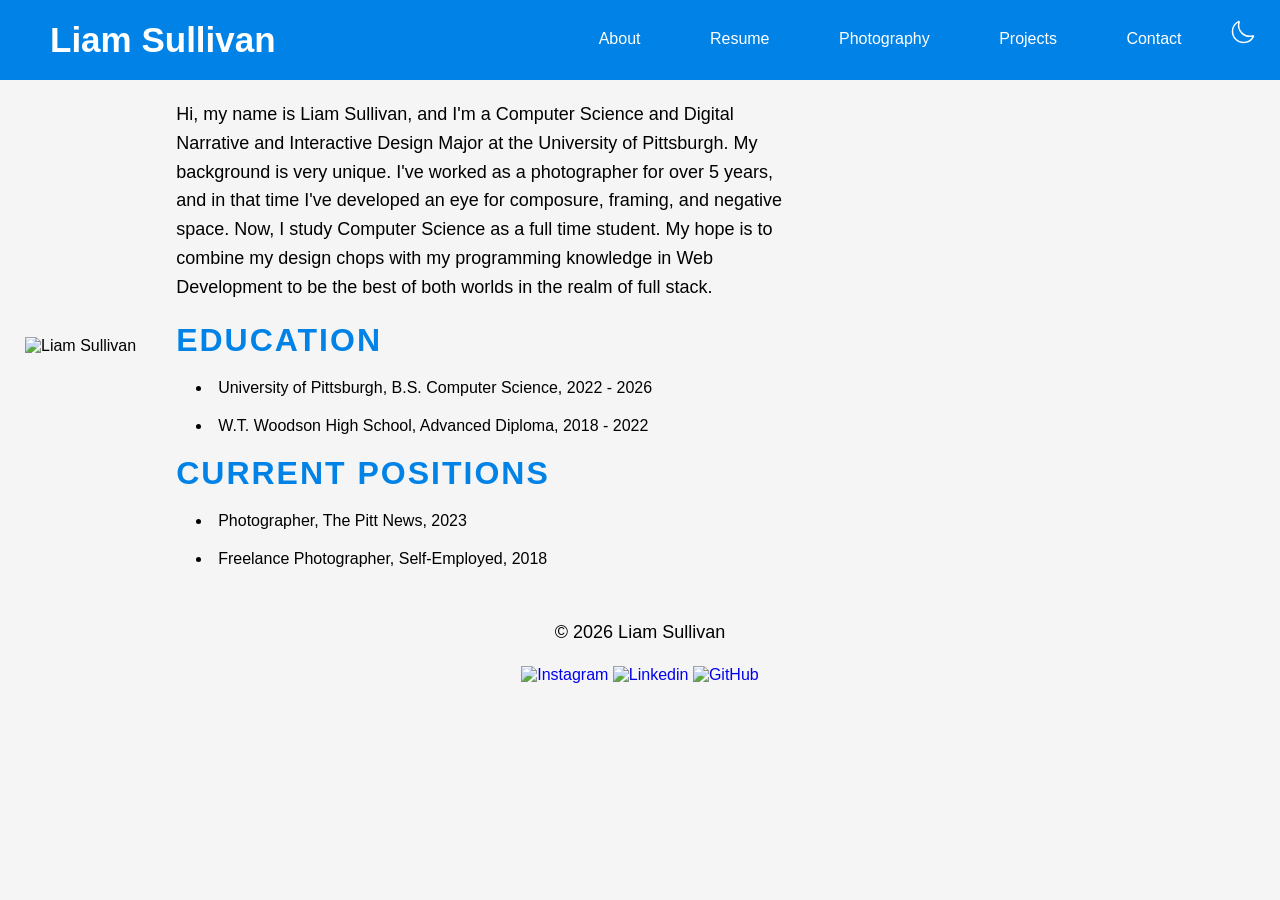
==== index.html @ 161ae301 "added github" ====
<!DOCTYPE html>
<html lang="en">
<head>
  <meta charset="UTF-8">
  <meta name="viewport" content="width=device-width, initial-scale=1.0">
  <title>Liam Sullivan</title>
  <link rel="stylesheet" type="text/css" href="css/main.css">
</head>
<body>
  <header>
    <nav>
        <a href="index.html" target="_self"><label class="logo">Liam Sullivan</label></a>
        <ul>
            <li><a href="index.html" class="button" target="_self">About</a></li>
            <li><a href="resume.html" class="button" target="_self">Resume</a></li>
            <li><a href="photography.html" class="button" target="_self">Photography</a></li>
            <li><a href="projects.html" class="button" target="_self">Projects</a></li>
            <li><a href="contact.html" class="button" target="_self">Contact</a></li>
            <li><button id="dark-mode-toggle" class="dark-mode-button"><img src="Images/moon.svg" id="dark-mode-image" height="24px" width="24px"></button></li>
        </ul>
    </nav>
  </header>
  <main>
    <div class="container">
    <img src="Images/me.jpg" alt="Liam Sullivan" class="photo"><br>
      <div class="text">
        <p>Hi, my name is Liam Sullivan, and I'm a Computer Science and Digital Narrative and Interactive Design Major at the University of Pittsburgh. My background is very unique. I've worked as a photographer for over 5 years, and in that time I've developed an eye for composure, framing, and negative space. Now, I study Computer Science as a full time student. My hope is to combine my design chops with my programming knowledge in Web Development to be the best of both worlds in the realm of full stack.</p>
        <h3 class="title">Education</h3>
        <li>University of Pittsburgh, B.S. Computer Science, 2022 - 2026</li>
        <li>W.T. Woodson High School, Advanced Diploma, 2018 - 2022</li>
        <h3 class="title">Current Positions</h3>
        <li>Photographer, The Pitt News, 2023</li>
        <li>Freelance Photographer, Self-Employed, 2018</li>
      </div>
    </div>
  </main>
  <footer>
    <p>© <script>document.write(new Date().getFullYear())</script> Liam Sullivan</p>
    <a href="https://instagram.com/liamsullivanphoto" target="_blank"><img src="Images/icon1.svg" id="dark-mode-icon1" alt="Instagram" style="width: 24px; height: 24px;"/></a>
    <a href="https://linkedin.com/in/liambsulliva" target="_blank"><img src="Images/icon2.svg" id="dark-mode-icon2" alt="Linkedin" style="width: 24px; height: 24px;"/></a>
    <a href="https://github.com/liambsulliva" target="_blank"><img src="Images/icon3.svg" id="dark-mode-icon3" alt="GitHub" style="width: 24px; height: 24px;"/></a>
  </footer>
  <script src="js/darkmode.js"></script>
</body>
</html>
---- css/main.css ----
* {
    padding: 0;
    margin: 0;
    text-decoration: none;
    list-style: none;
    box-sizing: border-box;
    font-family: Arial, Helvetica, sans-serif;
}

:root {
  --background: #F5F5F5;
  --text: #000;
}

.darkmode {
  --background: #212121;
  --text: #fff;
}

.dark-mode-button {
  background-color: #0082e6; /*match header*/
  border: none;
  background-position: center;
  background-size: cover;
  background-repeat: no-repeat;
}

body, html {
  height: 100%;
}

body, footer{
    background-color: var(--background);
    color: var(--text);
}

.gallery img {
    max-width: 25%;
    height: auto;
}

.title-container {
    text-align: center;
    padding: 20px;
}

.title {
    font-size: 36px;
    color: #0082e6; /* Blue text color */
    text-transform: uppercase;
    letter-spacing: 2px;
    margin: 0;
}

.content-container {
    max-width: 600px;
    margin: 0 auto;
    padding: 20px;
}

h3 {
    font-size: 24px;
    color: #0082e6;
    margin: 10px;
}

p {
    font-size: 18px;
    line-height: 1.6;
    margin-top: 20px;
    margin-bottom: 20px;
    
}

/* Style the centered list */
.centered-list {
    list-style-type: none;
    padding: 0;
}

    /* Style the centered list items */
.centered-item {
    list-style-type: none;
    text-align: center;
    padding-left: 0;
    margin-bottom: 10px;
}

li{
    list-style-type: disc;
    margin: 20px;
}

#icon {
    width: 30px;
    cursor: pointer;
}

.container {
    display: flex;
    flex-direction: row;
    align-items: center;
    width: 100%;
  }
  
  .photo {
    max-width: 25%;
    margin-left: 25px;
    margin-top: 25px;
    margin-right: 20px;
    height: auto;
  }

  .text {
    flex-basis: 50%;
    text-align: left;
    padding-left: 20px;
  }
  
  .title {
    font-size: 2rem;
    font-weight: bold;
  }

  .container2 {
    display: flex;
    flex-direction: row;
    align-items: center;
    justify-content: center;
  }
  
  .projects {
    flex-basis: 50%;
  }
  
  .descriptions {
    flex-basis: 50%;
  }
  
  .projects h2 {
    text-align: center;
  }
  
  .projects ul {
    list-style-type: none;
    padding: 0;
  }
  
  .projects li {
    margin-bottom: 1rem;
    text-align: center;
  }
  
  .descriptions h2 {
    text-align: center;
  }
  
  .descriptions ul {
    list-style-type: none;
    padding: 0;
  }
  
  .descriptions li {
    margin-bottom: 1rem;
  }
  
  
/* Hover effect for the button link */
.button:hover {
    background-color: #000;
    transition: .3s;
}

.form-container {
    max-width: 400px;
    margin: 0 auto; /* Center the container horizontally */
    padding: 20px;
    background-color: #f5f5f5;
    border-radius: 5px;
    box-shadow: 0 0 10px rgba(0, 0, 0, 0.1);
    text-align: center; /* Center the form contents horizontally */
}

/* Style the email and message input fields */
input[type="email"], input[type="message"]{
    width: 50%;
    padding: 20px;
    margin-bottom: 15px;
    border: 1px solid #ccc;
    border-radius: 5px;
    font-size: 16px;
    background-color: #f7f7f7;
    color: #333;
}

button[type="submit"] {
    display: inline-block;
    padding: 10px 20px;
    margin-left: 30px;
    background-color: #0082e6;
    color: #fff;
    border: none;
    border-radius: 3px;
    font-size: 18px;
    cursor: pointer;
}

button[type="submit"]:hover {
    background-color: #005cbf;
    transition: .3s;
}

/* Default styles for the navbar */
nav {
  background: #0082e6;
  height: 80px;
  width: 100%;
}

nav ul {
  float: right;
  margin-right: 20px;
  list-style-type: none;
  padding: 0;
}

nav ul li {
  display: inline-block;
  margin-right: 5px;
}

.button {
  display: inline-block;
  padding: 10px 20px;
  background-color: none;
  color: #fff;
  text-decoration: none;
  border: #fff;
  border-radius: 4px;
  transition: background-color 0.3s ease;
}

label {
  text-align: center;
  padding: 10px;
  margin-bottom: 10px;
  font-weight: bold;
}

label.logo {
  color: white;
  font-size: 35px;
  line-height: 80px;
  padding: 50px;
  font-weight: bold;
}

/* Media query for responsive design */
@media screen and (max-width: 1050px) {
  nav {
    height: 100px;
  }

  nav ul {
      float: none;
      text-align: center;
      margin: 0;
      padding: 0;
  }

  nav ul li {
    margin-bottom: 0px;
  }

  .button{
    padding: 0px;
  }

  .photo {
    min-width: 60%;
    margin-left: 0;
    margin-bottom: 10px;
  }

  .container {
    flex-direction: column;
  }

  label.logo {
      display: none;
  }
}


textarea {
    resize: vertical;
}
  
footer {
    text-align: center;
    padding: 10px;
    
}

.image-container {
  cursor: pointer;
  /* Set dimensions for the expanded view */
  max-width: 100%;
  max-height: 100%;
  padding: 50px;
}

.zoomed-image {
  position: fixed;
  top: 0;
  left: 0;
  width: 100%;
  height: 100%;
  background-color: rgba(0, 0, 0, 0.7); /* Semi-transparent background */
  display: flex;
  align-items: center;
  justify-content: center;
}

.zoomed-image img {
  max-width: 90%; /* Limit the width of the expanded image */
  max-height: 90%; /* Limit the height of the expanded image */
}
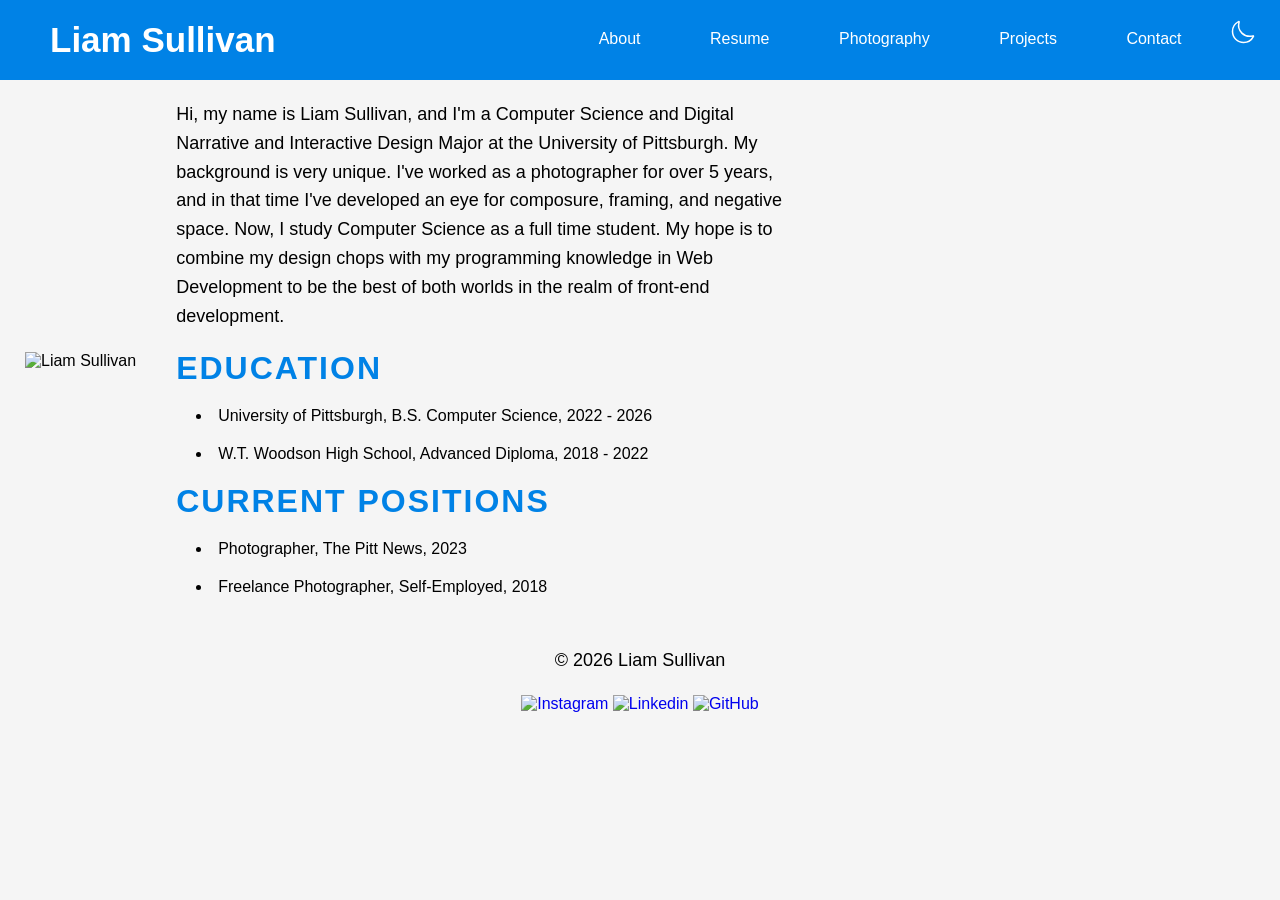
==== commit 00daf9a2: "yellow bridges in portfolio" ====
--- a/index.html
+++ b/index.html
@@ -24,7 +24,7 @@
     <div class="container">
     <img src="Images/me.jpg" alt="Liam Sullivan" class="photo"><br>
       <div class="text">
-        <p>Hi, my name is Liam Sullivan, and I'm a Computer Science and Digital Narrative and Interactive Design Major at the University of Pittsburgh. My background is very unique. I've worked as a photographer for over 5 years, and in that time I've developed an eye for composure, framing, and negative space. Now, I study Computer Science as a full time student. My hope is to combine my design chops with my programming knowledge in Web Development to be the best of both worlds in the realm of full stack.</p>
+        <p>Hi, my name is Liam Sullivan, and I'm a Computer Science and Digital Narrative and Interactive Design Major at the University of Pittsburgh. My background is very unique. I've worked as a photographer for over 5 years, and in that time I've developed an eye for composure, framing, and negative space. Now, I study Computer Science as a full time student. My hope is to combine my design chops with my programming knowledge in Web Development to be the best of both worlds in the realm of front-end development.</p>
         <h3 class="title">Education</h3>
         <li>University of Pittsburgh, B.S. Computer Science, 2022 - 2026</li>
         <li>W.T. Woodson High School, Advanced Diploma, 2018 - 2022</li>
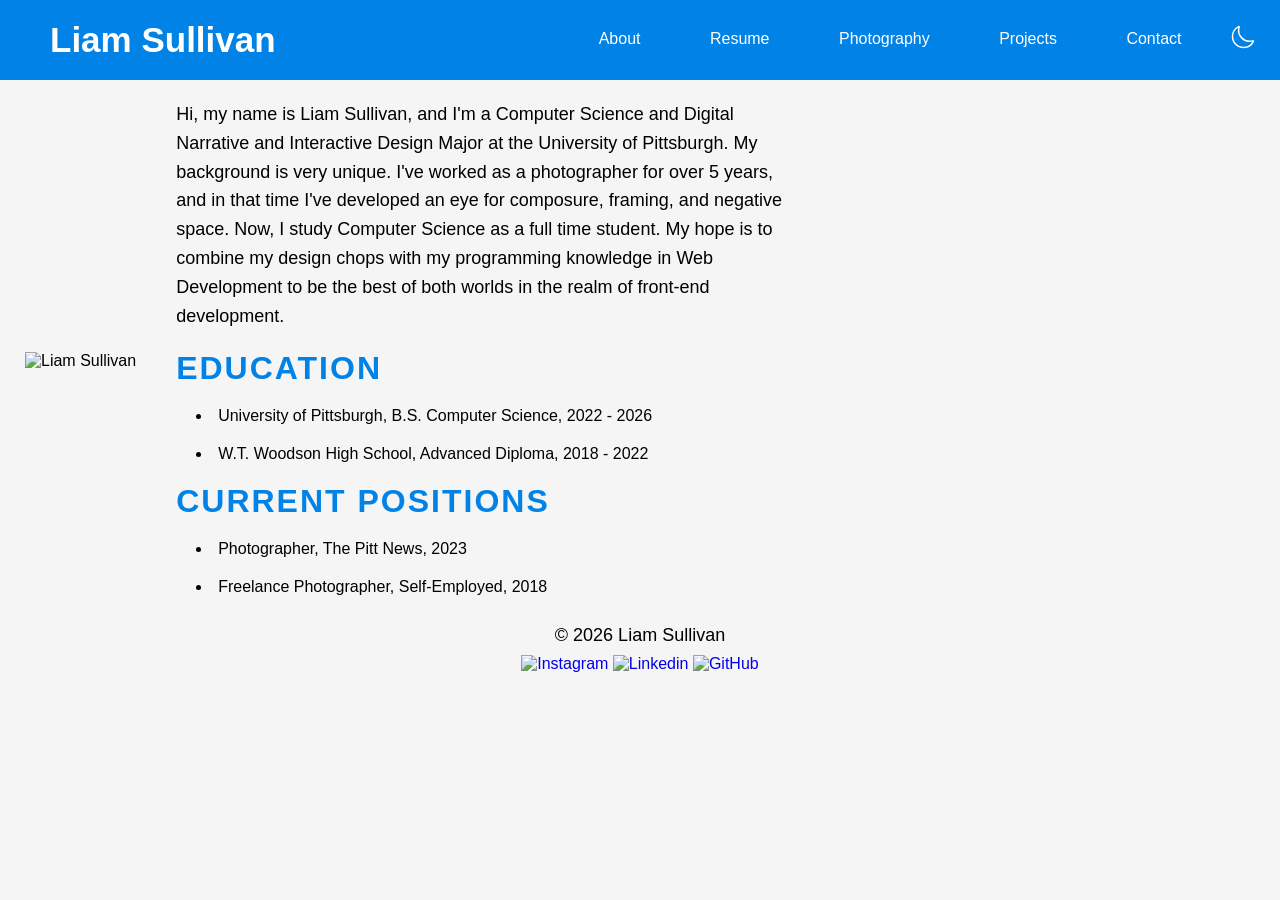
==== commit 82c36921: "about redirects to root dir" ====
--- a/index.html
+++ b/index.html
@@ -9,9 +9,9 @@
 <body>
   <header>
     <nav>
-        <a href="index.html" target="_self"><label class="logo">Liam Sullivan</label></a>
+        <a href="/" target="_self"><label class="logo">Liam Sullivan</label></a>
         <ul>
-            <li><a href="index.html" class="button" target="_self">About</a></li>
+            <li><a href="/" class="button" target="_self">About</a></li>
             <li><a href="resume.html" class="button" target="_self">Resume</a></li>
             <li><a href="photography.html" class="button" target="_self">Photography</a></li>
             <li><a href="projects.html" class="button" target="_self">Projects</a></li>
--- a/css/main.css
+++ b/css/main.css
@@ -1,3 +1,4 @@
+/*! This is spaghetti, refactor and add classes/divs liberally */
 * {
     padding: 0;
     margin: 0;
@@ -18,11 +19,10 @@
 }
 
 .dark-mode-button {
-  background-color: #0082e6; /*match header*/
+  cursor: pointer;
+  background-color: #0082e6; /* match header */
   border: none;
-  background-position: center;
-  background-size: cover;
-  background-repeat: no-repeat;
+  transform: translateY(5px);
 }
 
 body, html {
@@ -32,11 +32,6 @@
 body, footer{
     background-color: var(--background);
     color: var(--text);
-}
-
-.gallery img {
-    max-width: 25%;
-    height: auto;
 }
 
 .title-container {
@@ -86,6 +81,27 @@
     margin-bottom: 10px;
 }
 
+.centered-item img {
+  transition: transform 0.3s;
+  height: auto;
+  max-width: 100%;
+}
+
+.centered-item img:hover {
+  transform: scale(1.025);
+}
+
+.centered-item p {
+  margin-top: 0;
+  font-size: 16px;
+  color: var(--text);
+}
+
+.centered-item p:active {
+  color: var(--text);
+}
+
+
 li{
     list-style-type: disc;
     margin: 20px;
@@ -100,69 +116,50 @@
     display: flex;
     flex-direction: row;
     align-items: center;
-    width: 100%;
   }
   
-  .photo {
-    max-width: 25%;
-    margin-left: 25px;
-    margin-top: 25px;
-    margin-right: 20px;
-    height: auto;
-  }
-
-  .text {
-    flex-basis: 50%;
-    text-align: left;
-    padding-left: 20px;
-  }
-  
-  .title {
-    font-size: 2rem;
-    font-weight: bold;
-  }
-
-  .container2 {
-    display: flex;
-    flex-direction: row;
-    align-items: center;
-    justify-content: center;
-  }
-  
-  .projects {
-    flex-basis: 50%;
-  }
-  
-  .descriptions {
-    flex-basis: 50%;
-  }
-  
-  .projects h2 {
-    text-align: center;
-  }
-  
-  .projects ul {
-    list-style-type: none;
-    padding: 0;
-  }
-  
-  .projects li {
-    margin-bottom: 1rem;
-    text-align: center;
-  }
-  
-  .descriptions h2 {
-    text-align: center;
-  }
-  
-  .descriptions ul {
-    list-style-type: none;
-    padding: 0;
-  }
-  
-  .descriptions li {
-    margin-bottom: 1rem;
-  }
+.photo {
+  max-width: 25%;
+  margin-left: 25px;
+  margin-top: 25px;
+  margin-right: 20px;
+  height: auto;
+}
+
+.text {
+  flex-basis: 50%;
+  text-align: left;
+  padding-left: 20px;
+}
+
+.title {
+  font-size: 2rem;
+  font-weight: bold;
+}
+
+.container2 {
+  display: flex;
+  flex-direction: row;
+  align-items: center;
+  justify-content: center;
+}
+
+.descriptions {
+  flex-basis: 50%;
+}
+
+.descriptions h2 {
+  text-align: center;
+}
+
+.descriptions ul {
+  list-style-type: none;
+  padding: 0;
+}
+
+.descriptions li {
+  margin-bottom: 1rem;
+}
   
   
 /* Hover effect for the button link */
@@ -179,35 +176,6 @@
     border-radius: 5px;
     box-shadow: 0 0 10px rgba(0, 0, 0, 0.1);
     text-align: center; /* Center the form contents horizontally */
-}
-
-/* Style the email and message input fields */
-input[type="email"], input[type="message"]{
-    width: 50%;
-    padding: 20px;
-    margin-bottom: 15px;
-    border: 1px solid #ccc;
-    border-radius: 5px;
-    font-size: 16px;
-    background-color: #f7f7f7;
-    color: #333;
-}
-
-button[type="submit"] {
-    display: inline-block;
-    padding: 10px 20px;
-    margin-left: 30px;
-    background-color: #0082e6;
-    color: #fff;
-    border: none;
-    border-radius: 3px;
-    font-size: 18px;
-    cursor: pointer;
-}
-
-button[type="submit"]:hover {
-    background-color: #005cbf;
-    transition: .3s;
 }
 
 /* Default styles for the navbar */
@@ -240,14 +208,34 @@
   transition: background-color 0.3s ease;
 }
 
-label {
-  text-align: center;
+.contact-container {
+  display: flex;
+  flex-wrap: wrap;
+  justify-content: center;
+  align-items: center;
+}
+
+.form {
   padding: 10px;
   margin-bottom: 10px;
   font-weight: bold;
 }
 
-label.logo {
+/* Style the email and message input fields */
+input[type="email"], input[type="message"] {
+  width: 100%;
+  padding: 20px;
+  margin-bottom: 15px;
+  margin-top: 10px;
+  border: 1px solid #ccc;
+  border-radius: 5px;
+  font-size: 16px;
+  background-color: #f7f7f7;
+  color: #333;
+}
+
+.logo {
+  cursor: pointer;
   color: white;
   font-size: 35px;
   line-height: 80px;
@@ -255,6 +243,21 @@
   font-weight: bold;
 }
 
+button[type="submit"] {
+  padding: 10px 20px;
+  background-color: #0082e6;
+  color: #fff;
+  border: none;
+  border-radius: 3px;
+  font-size: 18px;
+  cursor: pointer;
+}
+
+button[type="submit"]:hover {
+  background-color: #005cbf;
+  transition: .3s;
+}
+
 /* Media query for responsive design */
 @media screen and (max-width: 1050px) {
   nav {
@@ -269,11 +272,13 @@
   }
 
   nav ul li {
-    margin-bottom: 0px;
-  }
-
-  .button{
-    padding: 0px;
+    margin: 5px;
+    margin-top: 15px;
+  }
+
+  .button {
+    padding-top: 0;
+    padding-bottom: 0;
   }
 
   .photo {
@@ -291,38 +296,55 @@
   }
 }
 
-
 textarea {
     resize: vertical;
 }
   
 footer {
     text-align: center;
-    padding: 10px;
-    
-}
-
-.image-container {
-  cursor: pointer;
-  /* Set dimensions for the expanded view */
-  max-width: 100%;
-  max-height: 100%;
-  padding: 50px;
-}
-
-.zoomed-image {
-  position: fixed;
-  top: 0;
-  left: 0;
-  width: 100%;
-  height: 100%;
-  background-color: rgba(0, 0, 0, 0.7); /* Semi-transparent background */
+}
+
+footer p {
+  margin: 5px;
+}
+
+footer a {
+  padding-bottom: 20px;
+}
+
+#photo-gallery {
+  margin-left: 50px;
+  margin-right: 50px;
+}
+
+/* Project Content */
+
+.repo-list {
   display: flex;
-  align-items: center;
+  flex-wrap: wrap;
   justify-content: center;
 }
 
-.zoomed-image img {
-  max-width: 90%; /* Limit the width of the expanded image */
-  max-height: 90%; /* Limit the height of the expanded image */
+.repo {
+  text-align: center;
+  width: 80%;
+  border: 4px solid #3880df;
+  border-radius: 15px;
+  padding: 10px;
+  padding-bottom: 20px;
+  list-style-type: none;
+}
+
+.repo a {
+  color: #005cbf;
+}
+
+.repo a:visited {
+  color: #005cbf;
+}
+
+.repo:hover {
+  box-shadow:
+        0 3px 6px #3880df,
+        0 3px 6px #3880df;
 }
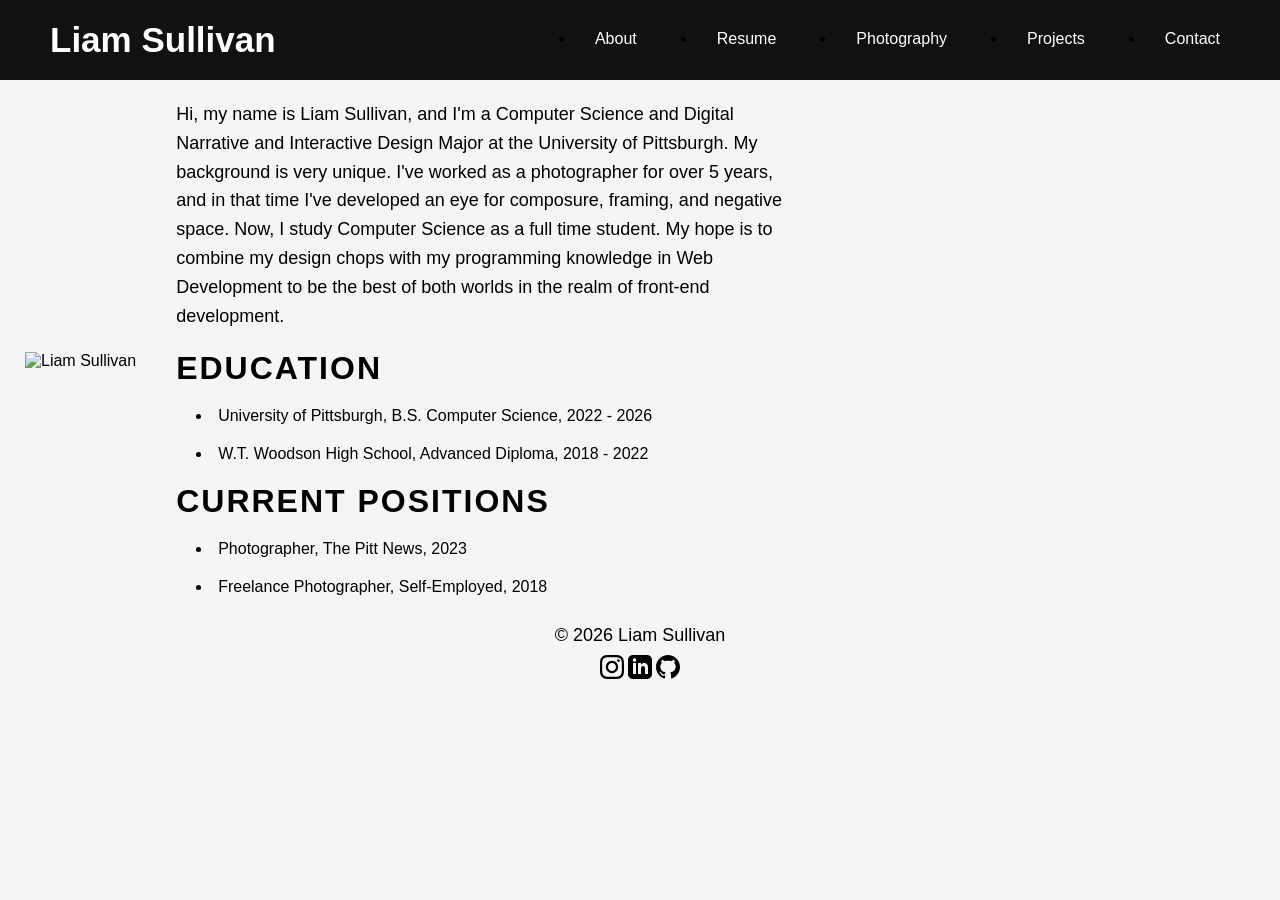
==== commit 9fd742c6: "ui redesign" ====
--- a/index.html
+++ b/index.html
@@ -12,11 +12,10 @@
         <a href="/" target="_self"><label class="logo">Liam Sullivan</label></a>
         <ul>
             <li><a href="/" class="button" target="_self">About</a></li>
-            <li><a href="resume.html" class="button" target="_self">Resume</a></li>
-            <li><a href="photography.html" class="button" target="_self">Photography</a></li>
-            <li><a href="projects.html" class="button" target="_self">Projects</a></li>
-            <li><a href="contact.html" class="button" target="_self">Contact</a></li>
-            <li><button id="dark-mode-toggle" class="dark-mode-button"><img src="Images/moon.svg" id="dark-mode-image" height="24px" width="24px"></button></li>
+            <li><a href="resume" class="button" target="_self">Resume</a></li>
+            <li><a href="photography" class="button" target="_self">Photography</a></li>
+            <li><a href="projects" class="button" target="_self">Projects</a></li>
+            <li><a href="contact" class="button" target="_self">Contact</a></li>
         </ul>
     </nav>
   </header>
@@ -34,12 +33,11 @@
       </div>
     </div>
   </main>
-  <footer>
-    <p>© <script>document.write(new Date().getFullYear())</script> Liam Sullivan</p>
-    <a href="https://instagram.com/liamsullivanphoto" target="_blank"><img src="Images/icon1.svg" id="dark-mode-icon1" alt="Instagram" style="width: 24px; height: 24px;"/></a>
-    <a href="https://linkedin.com/in/liambsulliva" target="_blank"><img src="Images/icon2.svg" id="dark-mode-icon2" alt="Linkedin" style="width: 24px; height: 24px;"/></a>
-    <a href="https://github.com/liambsulliva" target="_blank"><img src="Images/icon3.svg" id="dark-mode-icon3" alt="GitHub" style="width: 24px; height: 24px;"/></a>
+    <footer style="text-align: center;">
+    <p style="margin: 5px;">© <script>document.write(new Date().getFullYear())</script> Liam Sullivan</p>
+    <a href="https://instagram.com/liamsullivanphoto" target="_blank"><svg xmlns="http://www.w3.org/2000/svg" width="24" height="24" viewBox="0 0 24 24"><path d="M12 2.163c3.204 0 3.584.012 4.85.07 3.252.148 4.771 1.691 4.919 4.919.058 1.265.069 1.645.069 4.849 0 3.205-.012 3.584-.069 4.849-.149 3.225-1.664 4.771-4.919 4.919-1.266.058-1.644.07-4.85.07-3.204 0-3.584-.012-4.849-.07-3.26-.149-4.771-1.699-4.919-4.92-.058-1.265-.07-1.644-.07-4.849 0-3.204.013-3.583.07-4.849.149-3.227 1.664-4.771 4.919-4.919 1.266-.057 1.645-.069 4.849-.069zm0-2.163c-3.259 0-3.667.014-4.947.072-4.358.2-6.78 2.618-6.98 6.98-.059 1.281-.073 1.689-.073 4.948 0 3.259.014 3.668.072 4.948.2 4.358 2.618 6.78 6.98 6.98 1.281.058 1.689.072 4.948.072 3.259 0 3.668-.014 4.948-.072 4.354-.2 6.782-2.618 6.979-6.98.059-1.28.073-1.689.073-4.948 0-3.259-.014-3.667-.072-4.947-.196-4.354-2.617-6.78-6.979-6.98-1.281-.059-1.69-.073-4.949-.073zm0 5.838c-3.403 0-6.162 2.759-6.162 6.162s2.759 6.163 6.162 6.163 6.162-2.759 6.162-6.163c0-3.403-2.759-6.162-6.162-6.162zm0 10.162c-2.209 0-4-1.79-4-4 0-2.209 1.791-4 4-4s4 1.791 4 4c0 2.21-1.791 4-4 4zm6.406-11.845c-.796 0-1.441.645-1.441 1.44s.645 1.44 1.441 1.44c.795 0 1.439-.645 1.439-1.44s-.644-1.44-1.439-1.44z"/></svg></a>
+    <a href="https://linkedin.com/in/liambsulliva" target="_blank"><svg xmlns="http://www.w3.org/2000/svg" width="24" height="24" viewBox="0 0 24 24"><path d="M19 0h-14c-2.761 0-5 2.239-5 5v14c0 2.761 2.239 5 5 5h14c2.762 0 5-2.239 5-5v-14c0-2.761-2.238-5-5-5zm-11 19h-3v-11h3v11zm-1.5-12.268c-.966 0-1.75-.79-1.75-1.764s.784-1.764 1.75-1.764 1.75.79 1.75 1.764-.783 1.764-1.75 1.764zm13.5 12.268h-3v-5.604c0-3.368-4-3.113-4 0v5.604h-3v-11h3v1.765c1.396-2.586 7-2.777 7 2.476v6.759z"/></svg></a>
+    <a href="https://github.com/liambsulliva" target="_blank"><svg xmlns="http://www.w3.org/2000/svg" width="24" height="24" viewBox="0 0 24 24"><path d="M12 0c-6.626 0-12 5.373-12 12 0 5.302 3.438 9.8 8.207 11.387.599.111.793-.261.793-.577v-2.234c-3.338.726-4.033-1.416-4.033-1.416-.546-1.387-1.333-1.756-1.333-1.756-1.089-.745.083-.729.083-.729 1.205.084 1.839 1.237 1.839 1.237 1.07 1.834 2.807 1.304 3.492.997.107-.775.418-1.305.762-1.604-2.665-.305-5.467-1.334-5.467-5.931 0-1.311.469-2.381 1.236-3.221-.124-.303-.535-1.524.117-3.176 0 0 1.008-.322 3.301 1.23.957-.266 1.983-.399 3.003-.404 1.02.005 2.047.138 3.006.404 2.291-1.552 3.297-1.23 3.297-1.23.653 1.653.242 2.874.118 3.176.77.84 1.235 1.911 1.235 3.221 0 4.609-2.807 5.624-5.479 5.921.43.372.823 1.102.823 2.222v3.293c0 .319.192.694.801.576 4.765-1.589 8.199-6.086 8.199-11.386 0-6.627-5.373-12-12-12z"/></svg></a>
   </footer>
-  <script src="js/darkmode.js"></script>
 </body>
 </html>
--- a/css/main.css
+++ b/css/main.css
@@ -10,19 +10,9 @@
 
 :root {
   --background: #F5F5F5;
+  --header: #111;
   --text: #000;
-}
-
-.darkmode {
-  --background: #212121;
-  --text: #fff;
-}
-
-.dark-mode-button {
-  cursor: pointer;
-  background-color: #0082e6; /* match header */
-  border: none;
-  transform: translateY(5px);
+  --header-text: #fff;
 }
 
 body, html {
@@ -41,7 +31,7 @@
 
 .title {
     font-size: 36px;
-    color: #0082e6; /* Blue text color */
+    color: var(--text); /* Blue text color */
     text-transform: uppercase;
     letter-spacing: 2px;
     margin: 0;
@@ -55,7 +45,7 @@
 
 h3 {
     font-size: 24px;
-    color: #0082e6;
+    color: var(--text);
     margin: 10px;
 }
 
@@ -164,7 +154,8 @@
   
 /* Hover effect for the button link */
 .button:hover {
-    background-color: #000;
+    background-color: var(--header-text);
+    color: var(--header);
     transition: .3s;
 }
 
@@ -180,30 +171,26 @@
 
 /* Default styles for the navbar */
 nav {
-  background: #0082e6;
+  background: var(--header);
   height: 80px;
   width: 100%;
 }
 
 nav ul {
   float: right;
+  display: flex;
+  flex-direction: row;
+  list-style-type: none;
   margin-right: 20px;
-  list-style-type: none;
-  padding: 0;
-}
-
-nav ul li {
-  display: inline-block;
-  margin-right: 5px;
 }
 
 .button {
   display: inline-block;
   padding: 10px 20px;
   background-color: none;
-  color: #fff;
+  color: var(--header-text); /* Hardcoded Colors for Header */
   text-decoration: none;
-  border: #fff;
+  border: var(--header-text);
   border-radius: 4px;
   transition: background-color 0.3s ease;
 }
@@ -215,18 +202,24 @@
   align-items: center;
 }
 
+form {
+  display: flex;
+  flex-direction: column;
+  font-weight: bold;
+}
+
 .form {
-  padding: 10px;
-  margin-bottom: 10px;
-  font-weight: bold;
+  display: flex;
+  flex-direction: row;
+  align-items: center;
 }
 
 /* Style the email and message input fields */
 input[type="email"], input[type="message"] {
   width: 100%;
-  padding: 20px;
-  margin-bottom: 15px;
-  margin-top: 10px;
+  margin: 5px;
+  margin-left: 10px;
+  padding: 10px;
   border: 1px solid #ccc;
   border-radius: 5px;
   font-size: 16px;
@@ -244,41 +237,30 @@
 }
 
 button[type="submit"] {
-  padding: 10px 20px;
-  background-color: #0082e6;
-  color: #fff;
+  padding: 10px;
+  width: 50%;
+  background-color: var(--text);
+  color: var(--header-text);
+  margin: 20px auto;
   border: none;
-  border-radius: 3px;
-  font-size: 18px;
+  border-radius: 5px;
+  font-size: 1em;
   cursor: pointer;
-}
-
-button[type="submit"]:hover {
-  background-color: #005cbf;
-  transition: .3s;
 }
 
 /* Media query for responsive design */
 @media screen and (max-width: 1050px) {
   nav {
-    height: 100px;
-  }
-
-  nav ul {
-      float: none;
-      text-align: center;
-      margin: 0;
-      padding: 0;
+    display: flex;
+    flex-wrap: nowrap;
+    align-items: center;
+    justify-content: center;
   }
 
   nav ul li {
-    margin: 5px;
-    margin-top: 15px;
-  }
-
-  .button {
-    padding-top: 0;
-    padding-bottom: 0;
+    padding: 0.5em 1em;
+    font-size: 1em;
+    list-style-type: none;
   }
 
   .photo {
@@ -296,6 +278,14 @@
   }
 }
 
+@media (max-width: 836px) {
+  nav ul li {
+    font-size: 0.75em;
+    padding: 0.5em 1em;
+    margin: 10px;
+  }
+}
+
 textarea {
     resize: vertical;
 }
@@ -328,23 +318,24 @@
 .repo {
   text-align: center;
   width: 80%;
-  border: 4px solid #3880df;
+  border: 4px solid var(--text);
   border-radius: 15px;
   padding: 10px;
   padding-bottom: 20px;
   list-style-type: none;
 }
 
+/* Default Link Styling */
 .repo a {
-  color: #005cbf;
+  color: #006fee;
 }
 
 .repo a:visited {
-  color: #005cbf;
+  color: #006fee;
 }
 
 .repo:hover {
   box-shadow:
-        0 3px 6px #3880df,
-        0 3px 6px #3880df;
+        0 3px 6px var(--text),
+        0 3px 6px var(--text);
 }
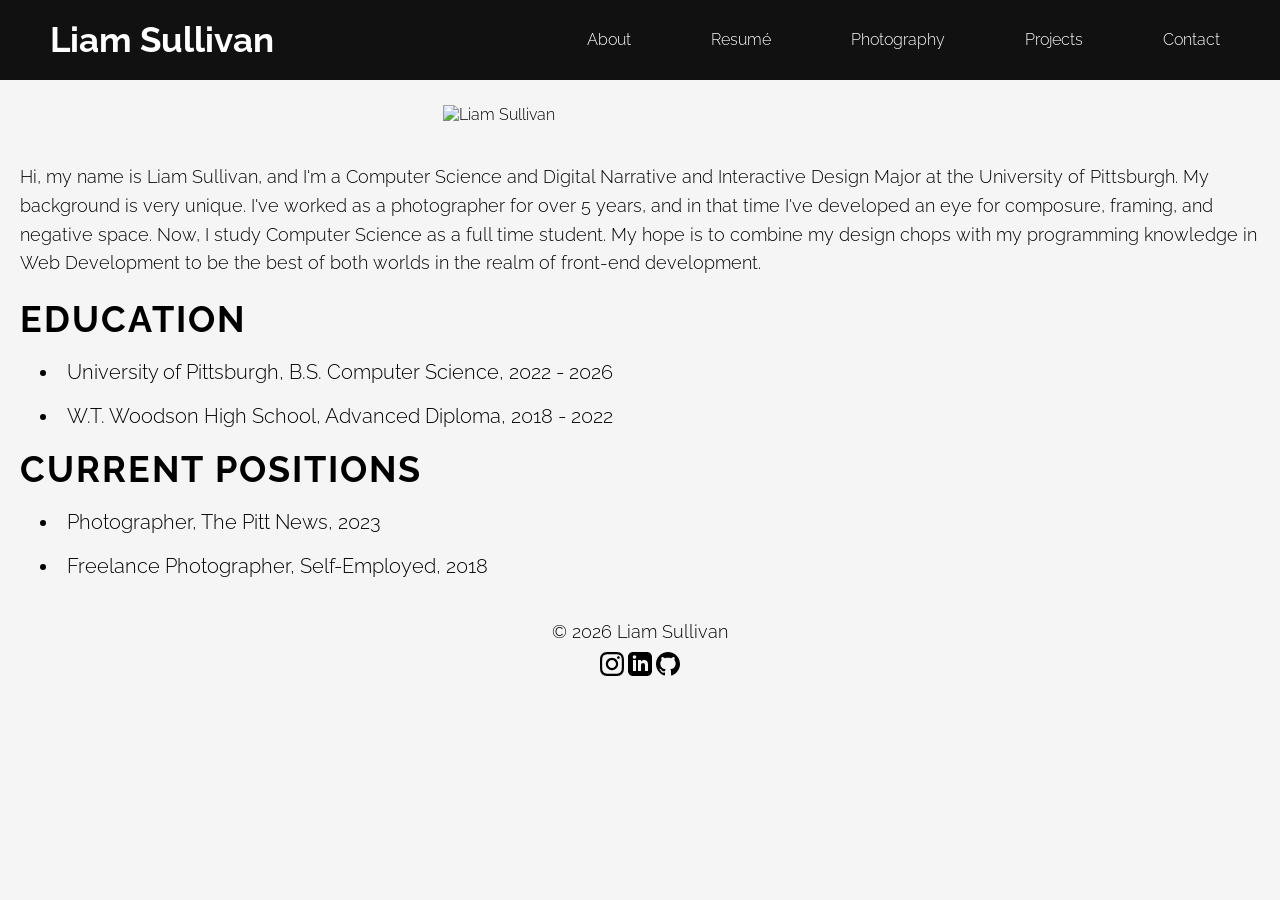
==== commit 05774f17: "font adjustment and footer fix" ====
--- a/index.html
+++ b/index.html
@@ -12,7 +12,7 @@
         <a href="/" target="_self"><label class="logo">Liam Sullivan</label></a>
         <ul>
             <li><a href="/" class="button" target="_self">About</a></li>
-            <li><a href="resume" class="button" target="_self">Resume</a></li>
+            <li><a href="resume" class="button" target="_self">Resumé</a></li>
             <li><a href="photography" class="button" target="_self">Photography</a></li>
             <li><a href="projects" class="button" target="_self">Projects</a></li>
             <li><a href="contact" class="button" target="_self">Contact</a></li>
--- a/css/main.css
+++ b/css/main.css
@@ -1,11 +1,14 @@
 /*! This is spaghetti, refactor and add classes/divs liberally */
+@import url('https://fonts.googleapis.com/css2?family=Raleway:ital,wght@0,100..900;1,100..900&display=swap');
+
 * {
     padding: 0;
     margin: 0;
     text-decoration: none;
     list-style: none;
     box-sizing: border-box;
-    font-family: Arial, Helvetica, sans-serif;
+    font-family: 'Raleway', Arial, Helvetica, Arial;
+    font-weight: 300;
 }
 
 :root {
@@ -15,11 +18,8 @@
   --header-text: #fff;
 }
 
-body, html {
-  height: 100%;
-}
-
-body, footer{
+html, body{
+    height: 100%;
     background-color: var(--background);
     color: var(--text);
 }
@@ -49,14 +49,6 @@
     margin: 10px;
 }
 
-p {
-    font-size: 18px;
-    line-height: 1.6;
-    margin-top: 20px;
-    margin-bottom: 20px;
-    
-}
-
 /* Style the centered list */
 .centered-list {
     list-style-type: none;
@@ -109,21 +101,30 @@
   }
   
 .photo {
-  max-width: 25%;
+  max-width: 27%;
+  min-width: 400px;
   margin-left: 25px;
   margin-top: 25px;
   margin-right: 20px;
   height: auto;
 }
 
+p {
+  font-size: 1.125rem;
+  line-height: 1.6;
+  margin-top: 20px;
+  margin-bottom: 20px;
+}
+
 .text {
-  flex-basis: 50%;
+  flex-basis: 60%;
   text-align: left;
   padding-left: 20px;
+  font-size: 1.25rem;
 }
 
 .title {
-  font-size: 2rem;
+  font-size: 2.25rem;
   font-weight: bold;
 }
 
@@ -180,8 +181,12 @@
   float: right;
   display: flex;
   flex-direction: row;
-  list-style-type: none;
+  list-style: none;
   margin-right: 20px;
+}
+
+nav ul li {
+  list-style: none;
 }
 
 .button {
@@ -248,6 +253,12 @@
   cursor: pointer;
 }
 
+@media screen and (max-width: 1380px) {
+  .container {
+    flex-direction: column;
+  }
+}
+
 /* Media query for responsive design */
 @media screen and (max-width: 1050px) {
   nav {
@@ -263,25 +274,14 @@
     list-style-type: none;
   }
 
-  .photo {
-    min-width: 60%;
-    margin-left: 0;
-    margin-bottom: 10px;
-  }
-
-  .container {
-    flex-direction: column;
-  }
-
   label.logo {
-      display: none;
+    display: none;
   }
 }
 
 @media (max-width: 836px) {
   nav ul li {
     font-size: 0.75em;
-    padding: 0.5em 1em;
     margin: 10px;
   }
 }
@@ -291,15 +291,7 @@
 }
   
 footer {
-    text-align: center;
-}
-
-footer p {
-  margin: 5px;
-}
-
-footer a {
-  padding-bottom: 20px;
+  padding: 15px;
 }
 
 #photo-gallery {
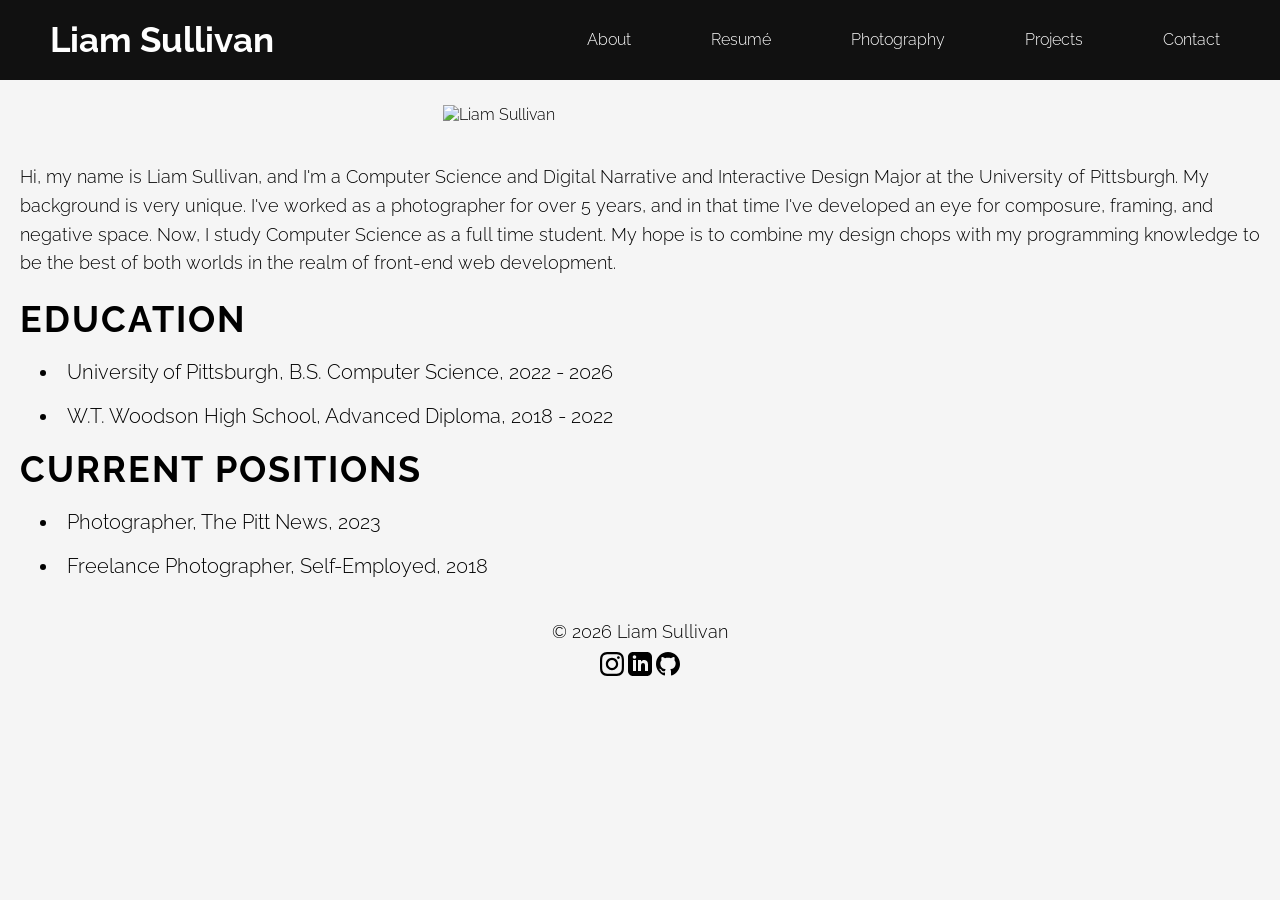
==== commit 1e4ad359: "edit intro paragraph" ====
--- a/index.html
+++ b/index.html
@@ -23,7 +23,7 @@
     <div class="container">
     <img src="Images/me.jpg" alt="Liam Sullivan" class="photo"><br>
       <div class="text">
-        <p>Hi, my name is Liam Sullivan, and I'm a Computer Science and Digital Narrative and Interactive Design Major at the University of Pittsburgh. My background is very unique. I've worked as a photographer for over 5 years, and in that time I've developed an eye for composure, framing, and negative space. Now, I study Computer Science as a full time student. My hope is to combine my design chops with my programming knowledge in Web Development to be the best of both worlds in the realm of front-end development.</p>
+        <p>Hi, my name is Liam Sullivan, and I'm a Computer Science and Digital Narrative and Interactive Design Major at the University of Pittsburgh. My background is very unique. I've worked as a photographer for over 5 years, and in that time I've developed an eye for composure, framing, and negative space. Now, I study Computer Science as a full time student. My hope is to combine my design chops with my programming knowledge to be the best of both worlds in the realm of front-end web development.</p>
         <h3 class="title">Education</h3>
         <li>University of Pittsburgh, B.S. Computer Science, 2022 - 2026</li>
         <li>W.T. Woodson High School, Advanced Diploma, 2018 - 2022</li>
--- a/css/main.css
+++ b/css/main.css
@@ -45,6 +45,7 @@
 
 h3 {
     font-size: 24px;
+    font-weight: 500;
     color: var(--text);
     margin: 10px;
 }
@@ -101,7 +102,7 @@
   }
   
 .photo {
-  max-width: 27%;
+  max-width: 26%;
   min-width: 400px;
   margin-left: 25px;
   margin-top: 25px;
@@ -150,14 +151,6 @@
 
 .descriptions li {
   margin-bottom: 1rem;
-}
-  
-  
-/* Hover effect for the button link */
-.button:hover {
-    background-color: var(--header-text);
-    color: var(--header);
-    transition: .3s;
 }
 
 .form-container {
@@ -193,11 +186,22 @@
   display: inline-block;
   padding: 10px 20px;
   background-color: none;
-  color: var(--header-text); /* Hardcoded Colors for Header */
+  color: var(--header-text);
   text-decoration: none;
   border: var(--header-text);
   border-radius: 4px;
-  transition: background-color 0.3s ease;
+  transition: background-color 0.25s ease;
+  transition: scale 0.1s ease;
+}
+
+.button:hover {
+  background-color: var(--header-text);
+  color: var(--header);
+  transition: .3s;
+}
+
+.button:active {
+  transform: scale(0.96);
 }
 
 .contact-container {
@@ -217,11 +221,12 @@
   display: flex;
   flex-direction: row;
   align-items: center;
+  font-weight: 500;
 }
 
 /* Style the email and message input fields */
 input[type="email"], input[type="message"] {
-  width: 100%;
+  width: 350px;
   margin: 5px;
   margin-left: 10px;
   padding: 10px;
@@ -230,6 +235,10 @@
   font-size: 16px;
   background-color: #f7f7f7;
   color: #333;
+}
+
+input[type="email"] {
+  width: 375px;
 }
 
 .logo {
@@ -251,6 +260,11 @@
   border-radius: 5px;
   font-size: 1em;
   cursor: pointer;
+  transition: all 0.1s ease;
+}
+
+button[type="submit"]:active {
+  transform: scale(0.96);
 }
 
 @media screen and (max-width: 1380px) {
@@ -260,7 +274,7 @@
 }
 
 /* Media query for responsive design */
-@media screen and (max-width: 1050px) {
+@media screen and (max-width: 1075px) {
   nav {
     display: flex;
     flex-wrap: nowrap;
@@ -277,6 +291,10 @@
   label.logo {
     display: none;
   }
+
+  .photo {
+    min-width: 80%;
+  }
 }
 
 @media (max-width: 836px) {
@@ -284,6 +302,14 @@
     font-size: 0.75em;
     margin: 10px;
   }
+}
+
+  @media (max-width: 716px) {
+    nav ul li {
+      padding: 0.2em 0.4em;
+      font-size: 0.1em;
+      margin: 0px;
+    }
 }
 
 textarea {
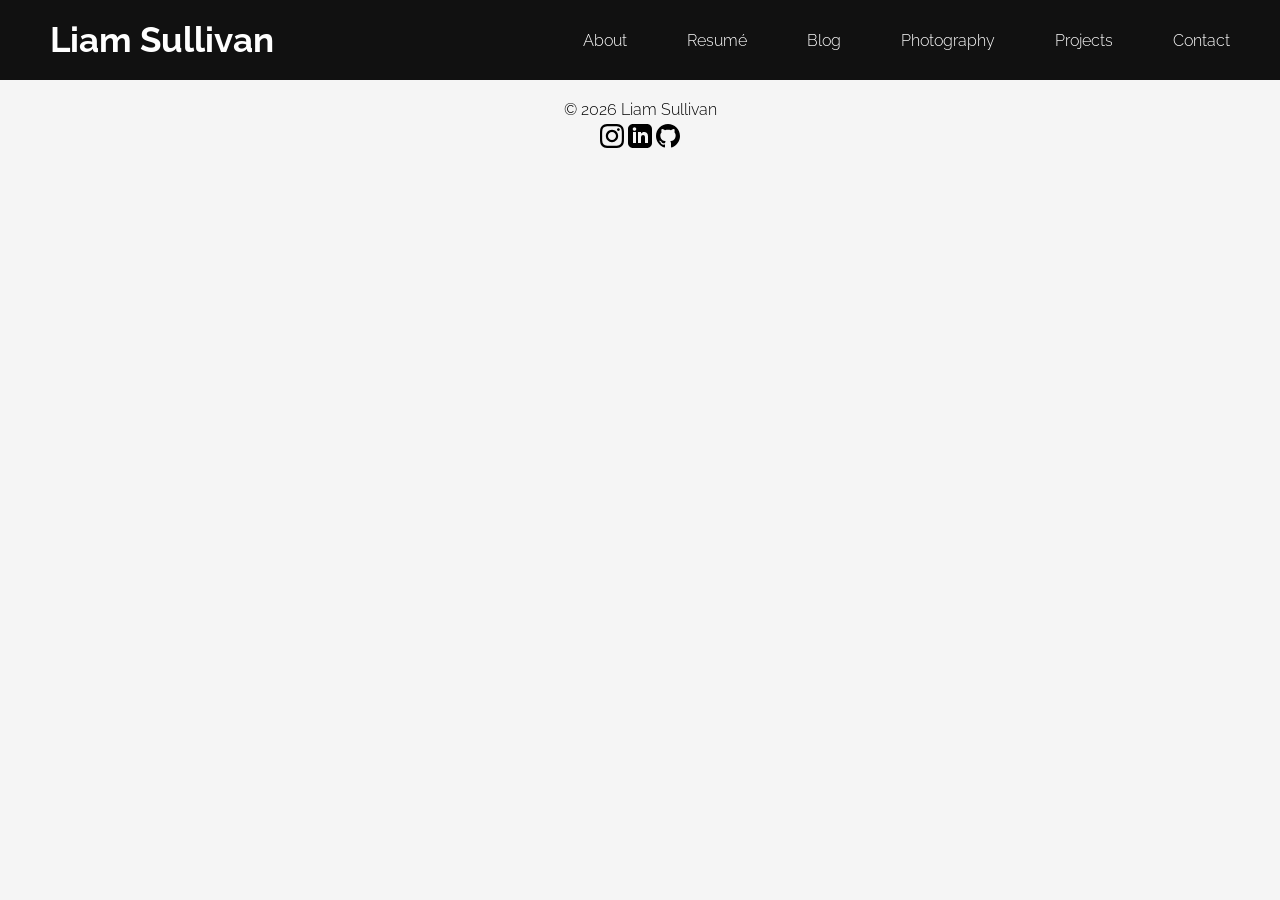
==== commit e26c2fb3: "Updates" ====
--- a/index.html
+++ b/index.html
@@ -1,43 +1 @@
-<!DOCTYPE html>
-<html lang="en">
-<head>
-  <meta charset="UTF-8">
-  <meta name="viewport" content="width=device-width, initial-scale=1.0">
-  <title>Liam Sullivan</title>
-  <link rel="stylesheet" type="text/css" href="css/main.css">
-</head>
-<body>
-  <header>
-    <nav>
-        <a href="/" target="_self"><label class="logo">Liam Sullivan</label></a>
-        <ul>
-            <li><a href="/" class="button" target="_self">About</a></li>
-            <li><a href="resume" class="button" target="_self">Resumé</a></li>
-            <li><a href="photography" class="button" target="_self">Photography</a></li>
-            <li><a href="projects" class="button" target="_self">Projects</a></li>
-            <li><a href="contact" class="button" target="_self">Contact</a></li>
-        </ul>
-    </nav>
-  </header>
-  <main>
-    <div class="container">
-    <img src="Images/me.jpg" alt="Liam Sullivan" class="photo"><br>
-      <div class="text">
-        <p>Hi, my name is Liam Sullivan, and I'm a Computer Science and Digital Narrative and Interactive Design Major at the University of Pittsburgh. My background is very unique. I've worked as a photographer for over 5 years, and in that time I've developed an eye for composure, framing, and negative space. Now, I study Computer Science as a full time student. My hope is to combine my design chops with my programming knowledge to be the best of both worlds in the realm of front-end web development.</p>
-        <h3 class="title">Education</h3>
-        <li>University of Pittsburgh, B.S. Computer Science, 2022 - 2026</li>
-        <li>W.T. Woodson High School, Advanced Diploma, 2018 - 2022</li>
-        <h3 class="title">Current Positions</h3>
-        <li>Photographer, The Pitt News, 2023</li>
-        <li>Freelance Photographer, Self-Employed, 2018</li>
-      </div>
-    </div>
-  </main>
-    <footer style="text-align: center;">
-    <p style="margin: 5px;">© <script>document.write(new Date().getFullYear())</script> Liam Sullivan</p>
-    <a href="https://instagram.com/liamsullivanphoto" target="_blank"><svg xmlns="http://www.w3.org/2000/svg" width="24" height="24" viewBox="0 0 24 24"><path d="M12 2.163c3.204 0 3.584.012 4.85.07 3.252.148 4.771 1.691 4.919 4.919.058 1.265.069 1.645.069 4.849 0 3.205-.012 3.584-.069 4.849-.149 3.225-1.664 4.771-4.919 4.919-1.266.058-1.644.07-4.85.07-3.204 0-3.584-.012-4.849-.07-3.26-.149-4.771-1.699-4.919-4.92-.058-1.265-.07-1.644-.07-4.849 0-3.204.013-3.583.07-4.849.149-3.227 1.664-4.771 4.919-4.919 1.266-.057 1.645-.069 4.849-.069zm0-2.163c-3.259 0-3.667.014-4.947.072-4.358.2-6.78 2.618-6.98 6.98-.059 1.281-.073 1.689-.073 4.948 0 3.259.014 3.668.072 4.948.2 4.358 2.618 6.78 6.98 6.98 1.281.058 1.689.072 4.948.072 3.259 0 3.668-.014 4.948-.072 4.354-.2 6.782-2.618 6.979-6.98.059-1.28.073-1.689.073-4.948 0-3.259-.014-3.667-.072-4.947-.196-4.354-2.617-6.78-6.979-6.98-1.281-.059-1.69-.073-4.949-.073zm0 5.838c-3.403 0-6.162 2.759-6.162 6.162s2.759 6.163 6.162 6.163 6.162-2.759 6.162-6.163c0-3.403-2.759-6.162-6.162-6.162zm0 10.162c-2.209 0-4-1.79-4-4 0-2.209 1.791-4 4-4s4 1.791 4 4c0 2.21-1.791 4-4 4zm6.406-11.845c-.796 0-1.441.645-1.441 1.44s.645 1.44 1.441 1.44c.795 0 1.439-.645 1.439-1.44s-.644-1.44-1.439-1.44z"/></svg></a>
-    <a href="https://linkedin.com/in/liambsulliva" target="_blank"><svg xmlns="http://www.w3.org/2000/svg" width="24" height="24" viewBox="0 0 24 24"><path d="M19 0h-14c-2.761 0-5 2.239-5 5v14c0 2.761 2.239 5 5 5h14c2.762 0 5-2.239 5-5v-14c0-2.761-2.238-5-5-5zm-11 19h-3v-11h3v11zm-1.5-12.268c-.966 0-1.75-.79-1.75-1.764s.784-1.764 1.75-1.764 1.75.79 1.75 1.764-.783 1.764-1.75 1.764zm13.5 12.268h-3v-5.604c0-3.368-4-3.113-4 0v5.604h-3v-11h3v1.765c1.396-2.586 7-2.777 7 2.476v6.759z"/></svg></a>
-    <a href="https://github.com/liambsulliva" target="_blank"><svg xmlns="http://www.w3.org/2000/svg" width="24" height="24" viewBox="0 0 24 24"><path d="M12 0c-6.626 0-12 5.373-12 12 0 5.302 3.438 9.8 8.207 11.387.599.111.793-.261.793-.577v-2.234c-3.338.726-4.033-1.416-4.033-1.416-.546-1.387-1.333-1.756-1.333-1.756-1.089-.745.083-.729.083-.729 1.205.084 1.839 1.237 1.839 1.237 1.07 1.834 2.807 1.304 3.492.997.107-.775.418-1.305.762-1.604-2.665-.305-5.467-1.334-5.467-5.931 0-1.311.469-2.381 1.236-3.221-.124-.303-.535-1.524.117-3.176 0 0 1.008-.322 3.301 1.23.957-.266 1.983-.399 3.003-.404 1.02.005 2.047.138 3.006.404 2.291-1.552 3.297-1.23 3.297-1.23.653 1.653.242 2.874.118 3.176.77.84 1.235 1.911 1.235 3.221 0 4.609-2.807 5.624-5.479 5.921.43.372.823 1.102.823 2.222v3.293c0 .319.192.694.801.576 4.765-1.589 8.199-6.086 8.199-11.386 0-6.627-5.373-12-12-12z"/></svg></a>
-  </footer>
-</body>
-</html>+<!doctype html><html lang="en"><head><meta charset="utf-8"/><link rel="icon" href="/favicon.ico"/><meta name="viewport" content="width=device-width,initial-scale=1"/><meta name="theme-color" content="#000000"/><meta name="description" content="Liam Sullivan's personal website, complete with photography work and personal coding projects."/><link rel="apple-touch-icon" href="/logo192.png"/><link rel="manifest" href="/manifest.json"/><title>Liam Sullivan</title><script defer="defer" src="/static/js/main.62a369fd.js"></script><link href="/static/css/main.01164f1d.css" rel="stylesheet"></head><body><noscript>You need to enable JavaScript to run this app.</noscript><div id="root"></div></body></html>
--- a/static/css/main.01164f1d.css
+++ b/static/css/main.01164f1d.css
@@ -0,0 +1,4 @@
+@import url(https://fonts.googleapis.com/css2?family=Raleway:ital,wght@0,100..900;1,100..900&display=swap);body{-webkit-font-smoothing:antialiased;-moz-osx-font-smoothing:grayscale;font-family:-apple-system,BlinkMacSystemFont,Segoe UI,Roboto,Oxygen,Ubuntu,Cantarell,Fira Sans,Droid Sans,Helvetica Neue,sans-serif;margin:0}code{font-family:source-code-pro,Menlo,Monaco,Consolas,Courier New,monospace}
+
+/*! This is spaghetti, refactor and add classes/divs liberally */*{box-sizing:border-box;font-family:Raleway,Arial,Helvetica;font-weight:300;list-style:none;margin:0;padding:0;text-decoration:none}:root{--background:#f5f5f5;--header:#111;--text:#000;--header-text:#fff}body,html{background-color:#f5f5f5;background-color:var(--background);color:#000;color:var(--text);height:100%}.title-container{padding:20px;text-align:center}.title{color:#000;color:var(--text);font-size:36px;letter-spacing:2px;margin:0;text-transform:uppercase}.content-container{margin:0 auto;max-width:600px;padding:20px}.imageContainer{flex-direction:row;flex-wrap:wrap;height:100%;justify-content:center;margin:10px;overflow:visible}.imageContainer,.nav-bar{align-items:center;display:flex;width:100%}.nav-bar{background-color:#111;background-color:var(--header);height:80px;justify-content:space-between}.nav-wrapper{display:flex;flex-direction:row;float:right;list-style:none;margin-right:20px}.nav-element{list-style:none;padding:10px}.portfolio-container{column-count:6;padding:0 3rem}@media screen and (max-width:1400px){.portfolio-container{column-count:5}}@media screen and (max-width:1200px){.portfolio-container{column-count:4}}@media screen and (max-width:1000px){.portfolio-container{column-count:3}}@media screen and (max-width:800px){.portfolio-container{column-count:2}}@media screen and (max-width:600px){.portfolio-container{column-count:1}}.portfolio-element{height:auto;padding:10px;width:100%}.nav-title{color:#fff;cursor:pointer;font-size:35px;font-weight:700;line-height:80px;padding:50px}.landing-container{align-items:center;display:flex;flex-direction:row}.profile-photo{height:auto;margin-left:25px;margin-right:20px;margin-top:25px;max-width:26%;min-width:400px}.text{flex-basis:60%;font-size:1.25rem;line-height:1.6;margin-bottom:20px;margin-top:20px;padding-left:20px;text-align:left}.title{font-size:2.25rem;font-weight:700}.form-container{background-color:#f5f5f5;border-radius:5px;box-shadow:0 0 10px #0000001a;margin:0 auto;max-width:400px;padding:20px;text-align:center}.navLink{background-color:none;border:#fff;border:var(--header-text);border-radius:4px;color:#fff;color:var(--header-text);display:inline-block;padding:10px 20px;text-decoration:none;transition:background-color .25s ease;transition:scale .1s ease}.navLink:hover{background-color:#fff;background-color:var(--header-text);color:#111;color:var(--header);transition:.3s}.navLink:active{transform:scale(.96)}.contact-container{align-items:center;display:flex;flex-wrap:wrap;justify-content:center}form{flex-direction:column;font-weight:700}.form,form{display:flex}.form{align-items:center;flex-direction:row;font-weight:500}input[type=email],input[type=message]{background-color:#f7f7f7;border:1px solid #ccc;border-radius:5px;color:#333;font-size:16px;margin:5px 5px 5px 10px;padding:10px;width:350px}input[type=email]{width:375px}.logo{color:#fff;cursor:pointer;font-size:35px;font-weight:700;line-height:80px}button[type=submit]{background-color:#000;background-color:var(--text);border:none;border-radius:5px;color:#fff;color:var(--header-text);cursor:pointer;font-size:1em;margin:20px auto;padding:10px;transition:all .1s ease;width:50%}button[type=submit]:active{transform:scale(.96)}@media screen and (max-width:1075px){.landing-container{flex-direction:column}.nav-bar{align-items:center;display:flex;flex-wrap:nowrap;justify-content:center}.nav-wrapper{margin:0 auto}.nav-title{display:none}.nav-element{font-size:1em;list-style-type:none;padding:.5em 1em}.profile-photo{min-width:80%}}@media (max-width:836px){.nav-element{font-size:.55em;margin:10px}}@media (max-width:716px){.nav-element{font-size:.1em;margin:0;padding:.2em .4em}}@media (max-width:430px){.nav-element{font-size:6px;padding:1px 2px}}footer{padding:15px}footer a{margin:2px}.repo-list{align-items:center;display:flex;flex-direction:column;flex-wrap:wrap;gap:20px}.repo{border:4px solid #000;border:4px solid var(--text);border-radius:15px;list-style-type:none;padding:10px 10px 20px;text-align:center;width:80%}.repo-title{color:#000;color:var(--text);font-size:24px;font-weight:500;margin:10px}.repo a,.repo a:visited{color:#006fee}.repo:hover{box-shadow:0 3px 6px #000,0 3px 6px #000;box-shadow:0 3px 6px var(--text),0 3px 6px var(--text)}.blog{align-items:center;display:flex;flex-direction:column;gap:20px;justify-content:center}.blog-title{font-weight:600}.blog-section{align-items:center;display:flex;flex-direction:column}@media (max-width:430px){.blog-section{font-size:90%}}.blog-line{background:#000;height:1px;margin:5px 0;width:110%}.blog-post{border:4px solid #000;border:4px solid var(--text);border-radius:15px;list-style-type:none;padding:10px 10px 20px;text-align:center;width:80%}.blog-post-title{color:#000;color:var(--text);font-size:24px;font-weight:500;margin:10px}.blog-post-description p{margin-bottom:10px}.blog-post a,.blog-post:visited{color:#006fee}.blog-post:hover{box-shadow:0 3px 6px #000,0 3px 6px #000;box-shadow:0 3px 6px var(--text),0 3px 6px var(--text)}
+/*# sourceMappingURL=main.01164f1d.css.map*/
